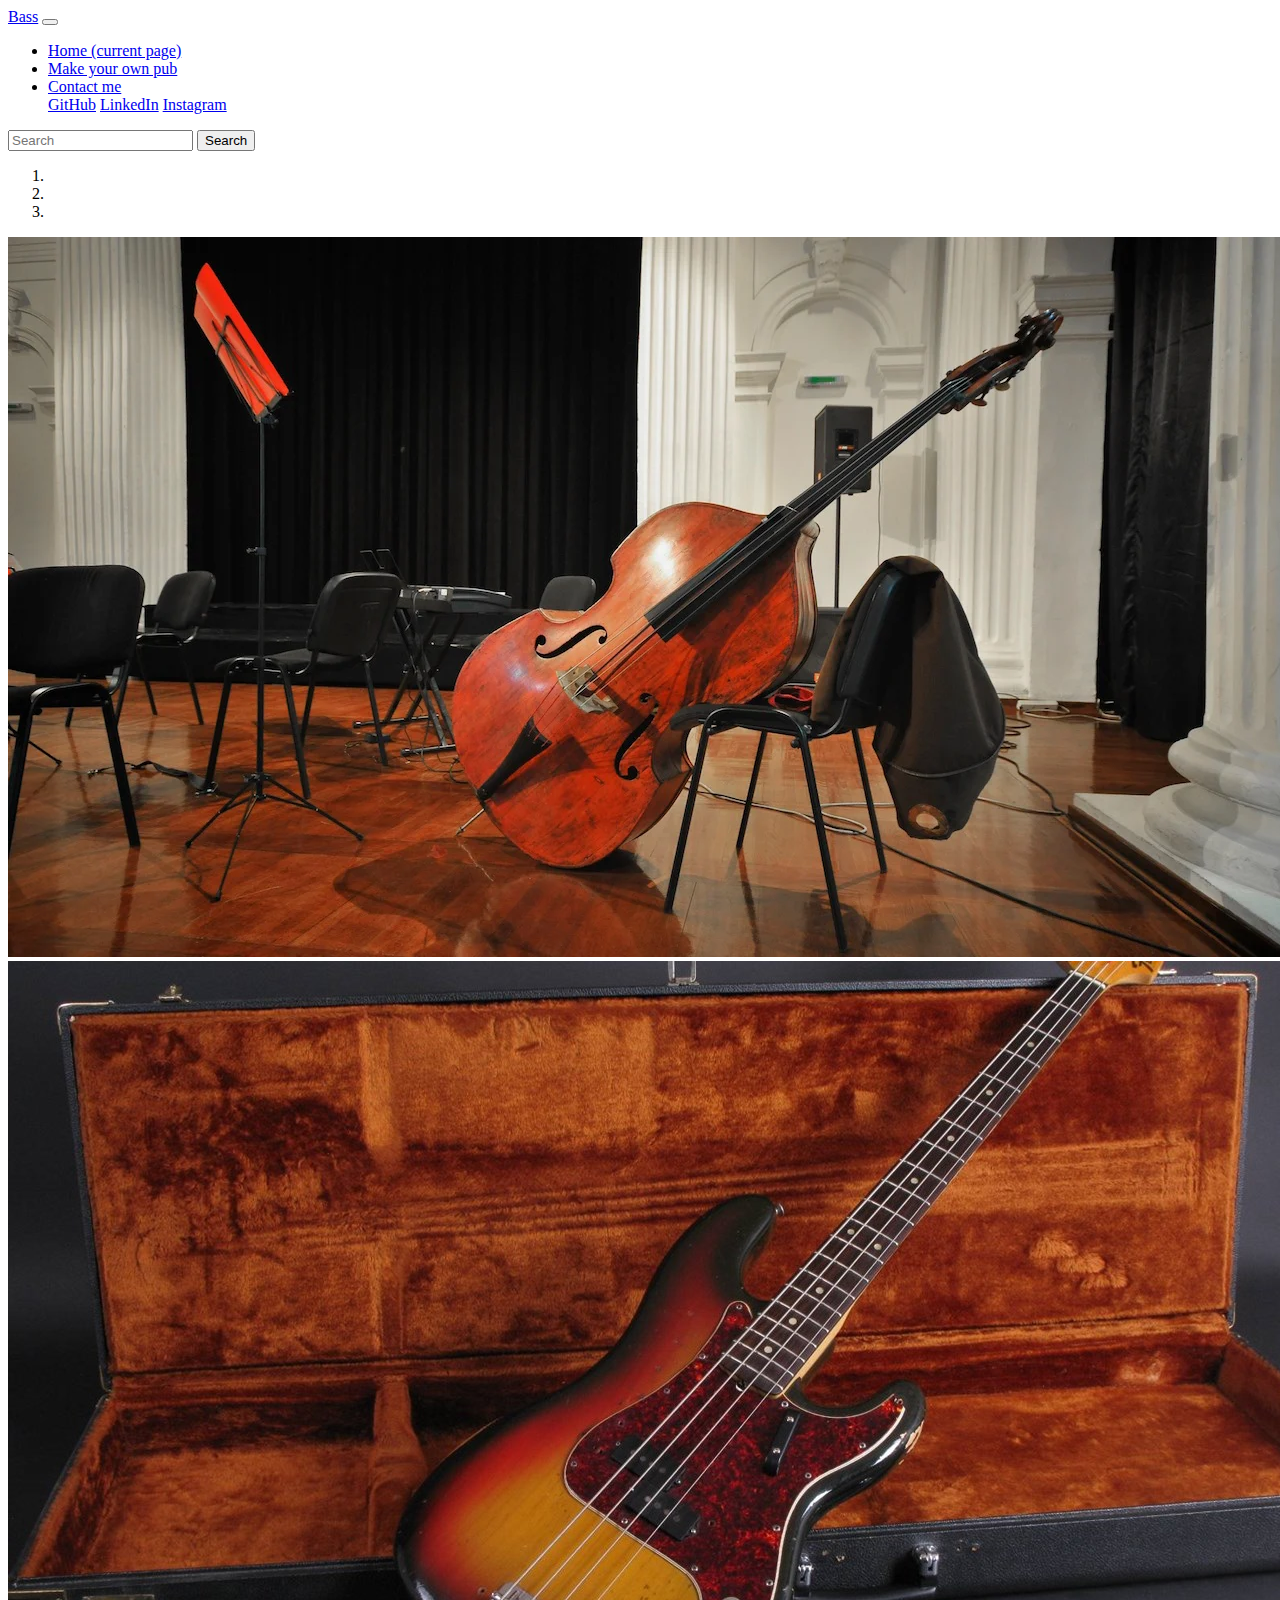
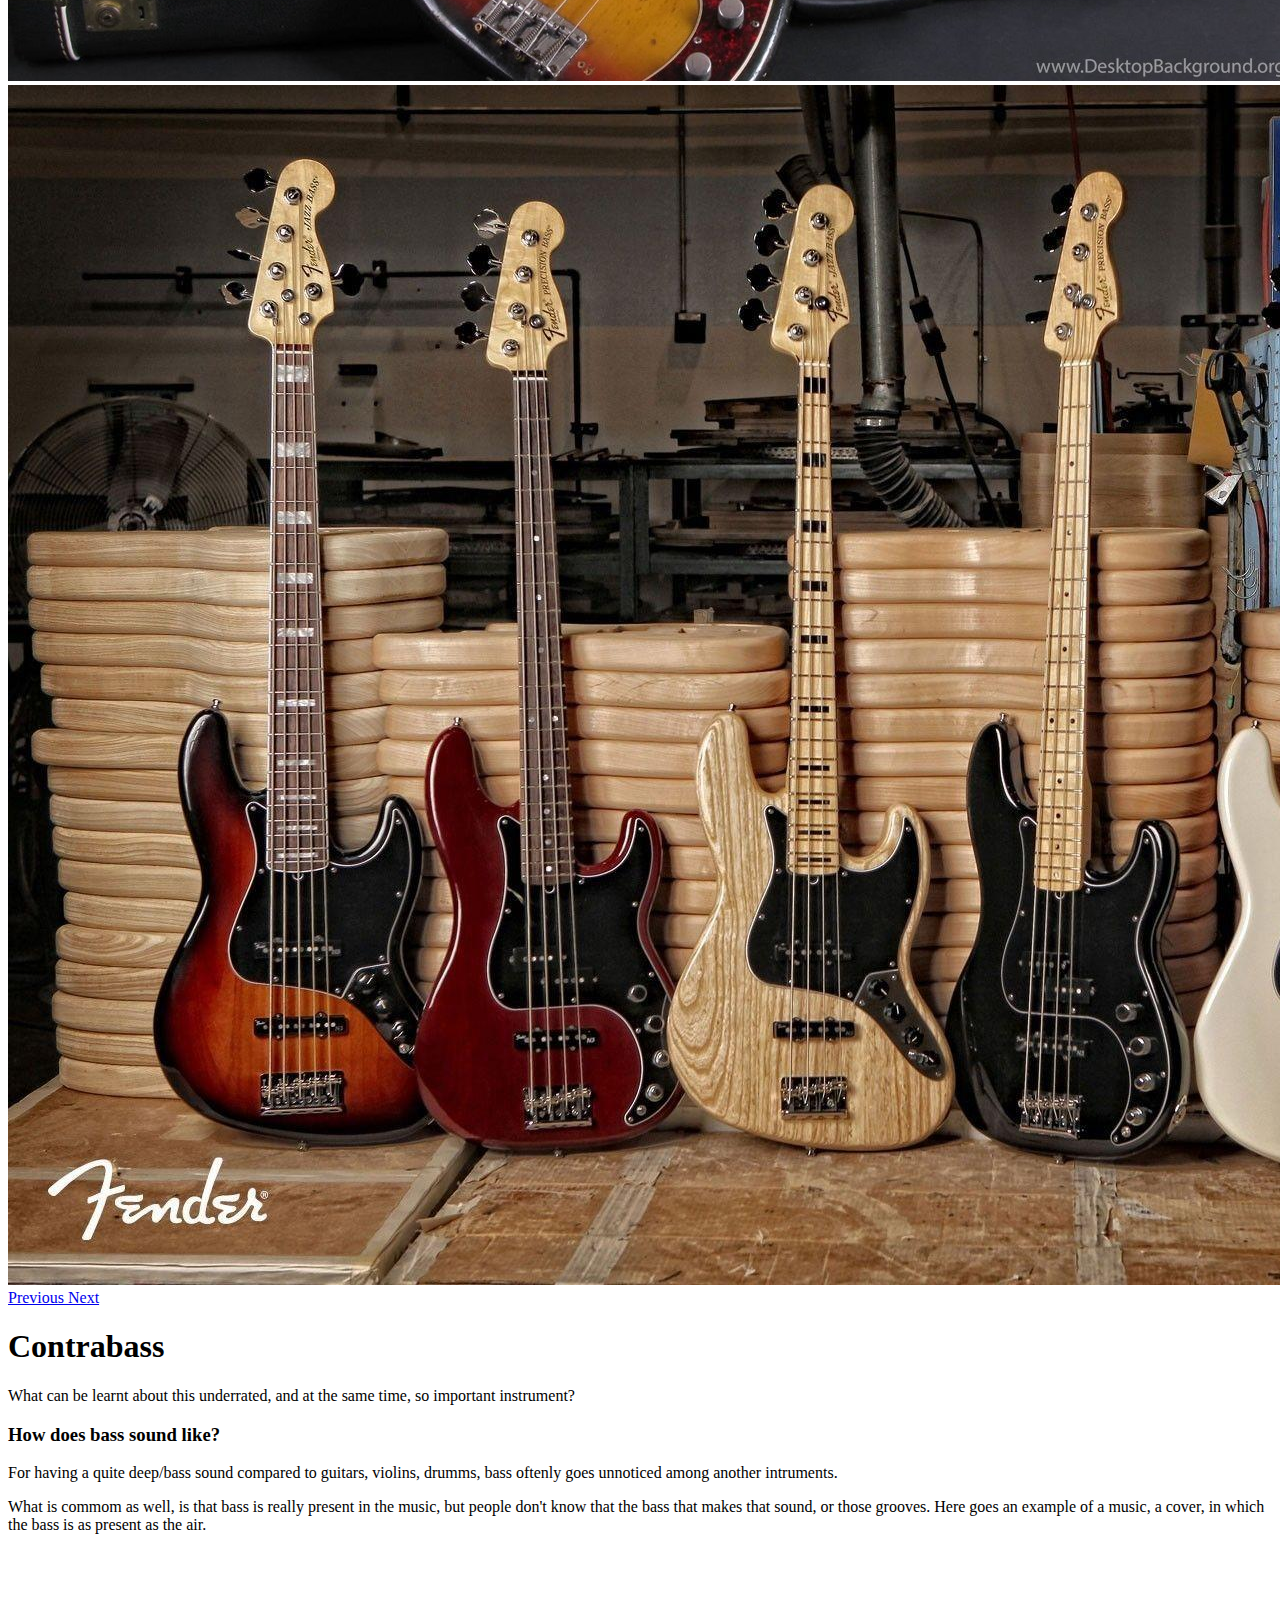
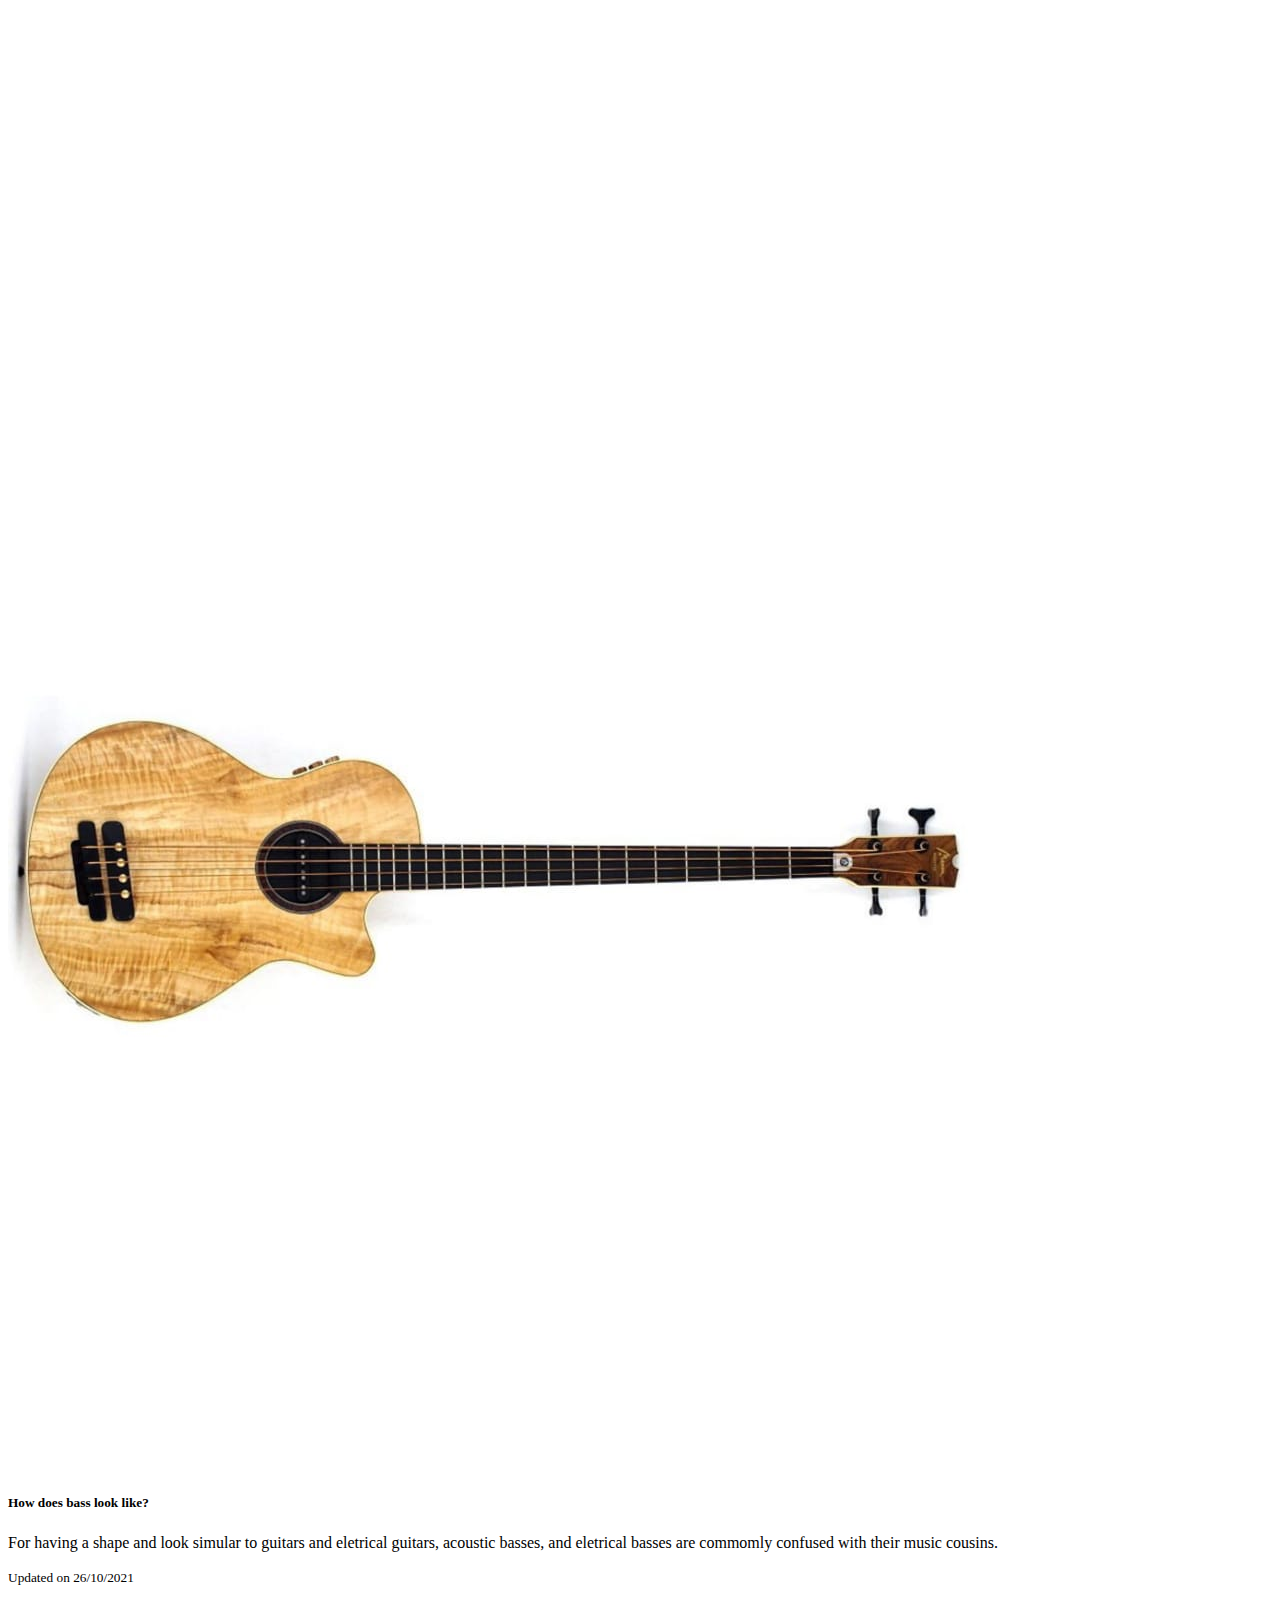
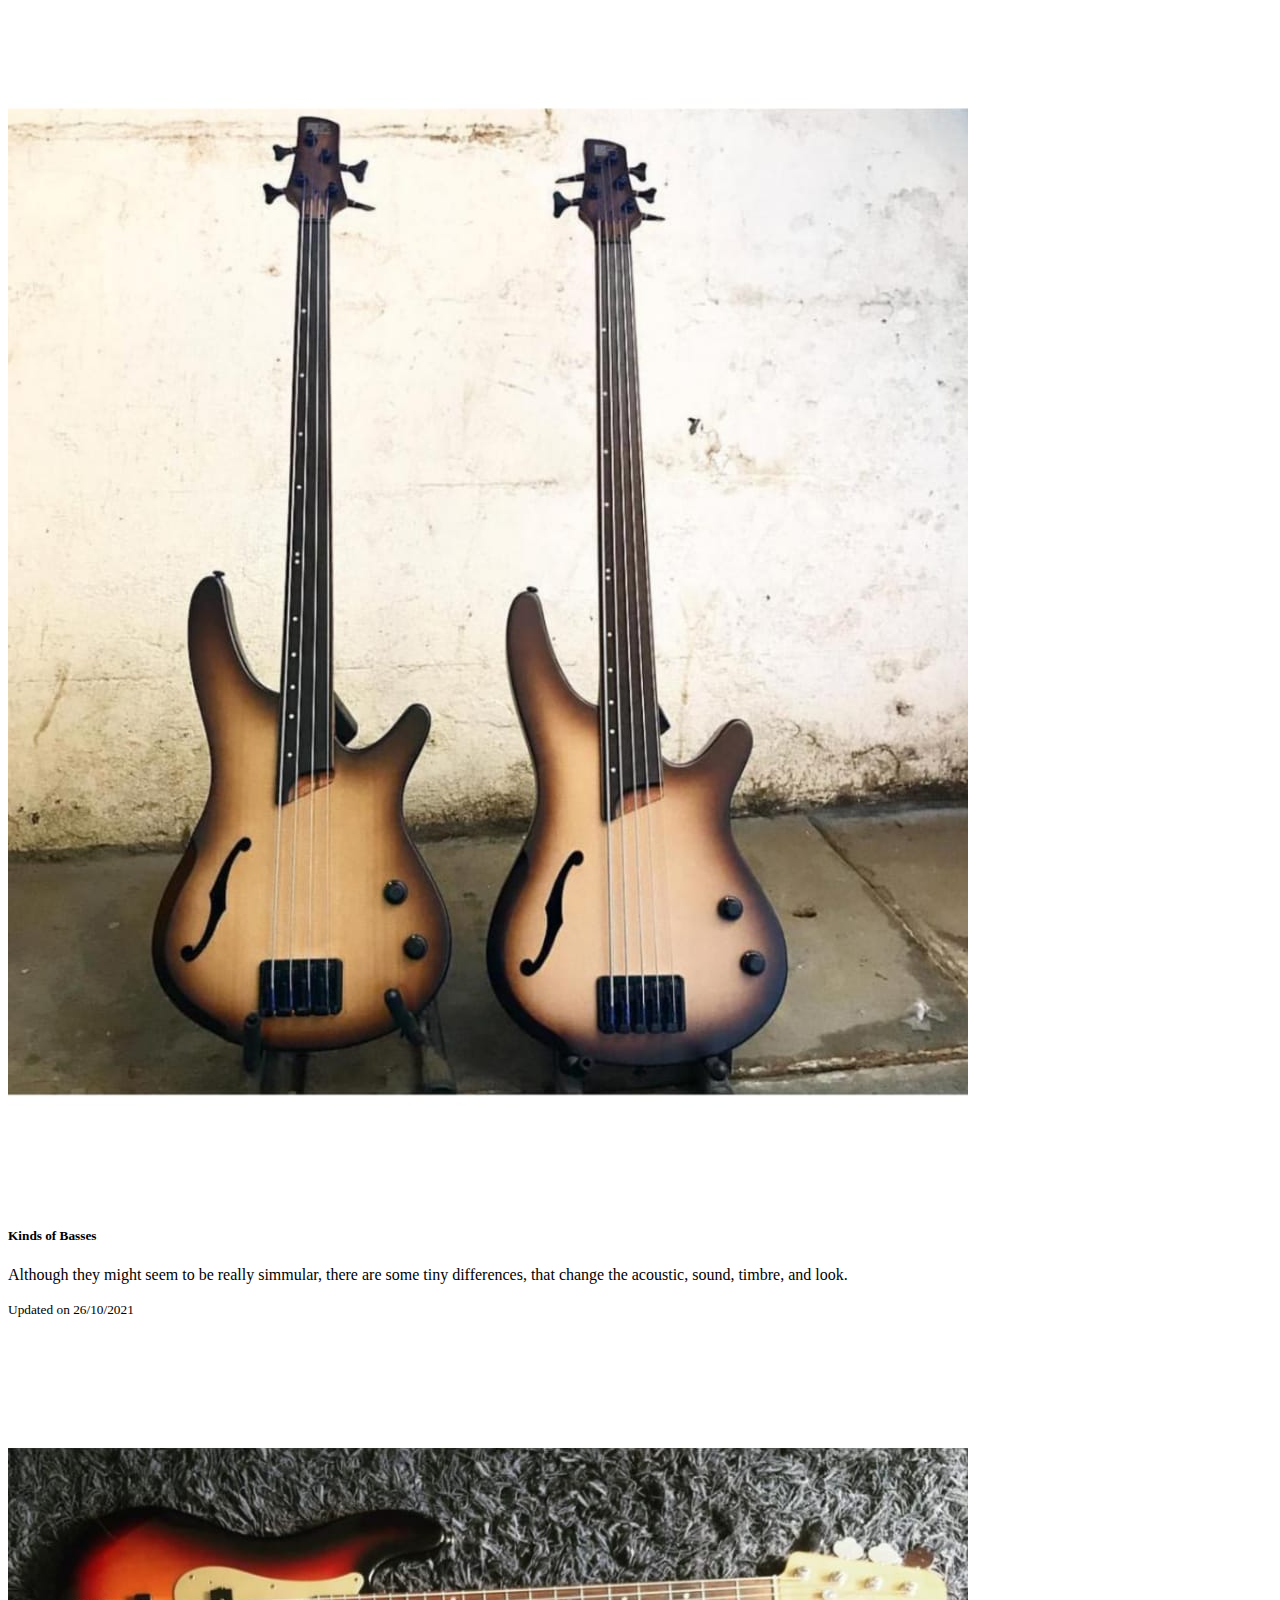
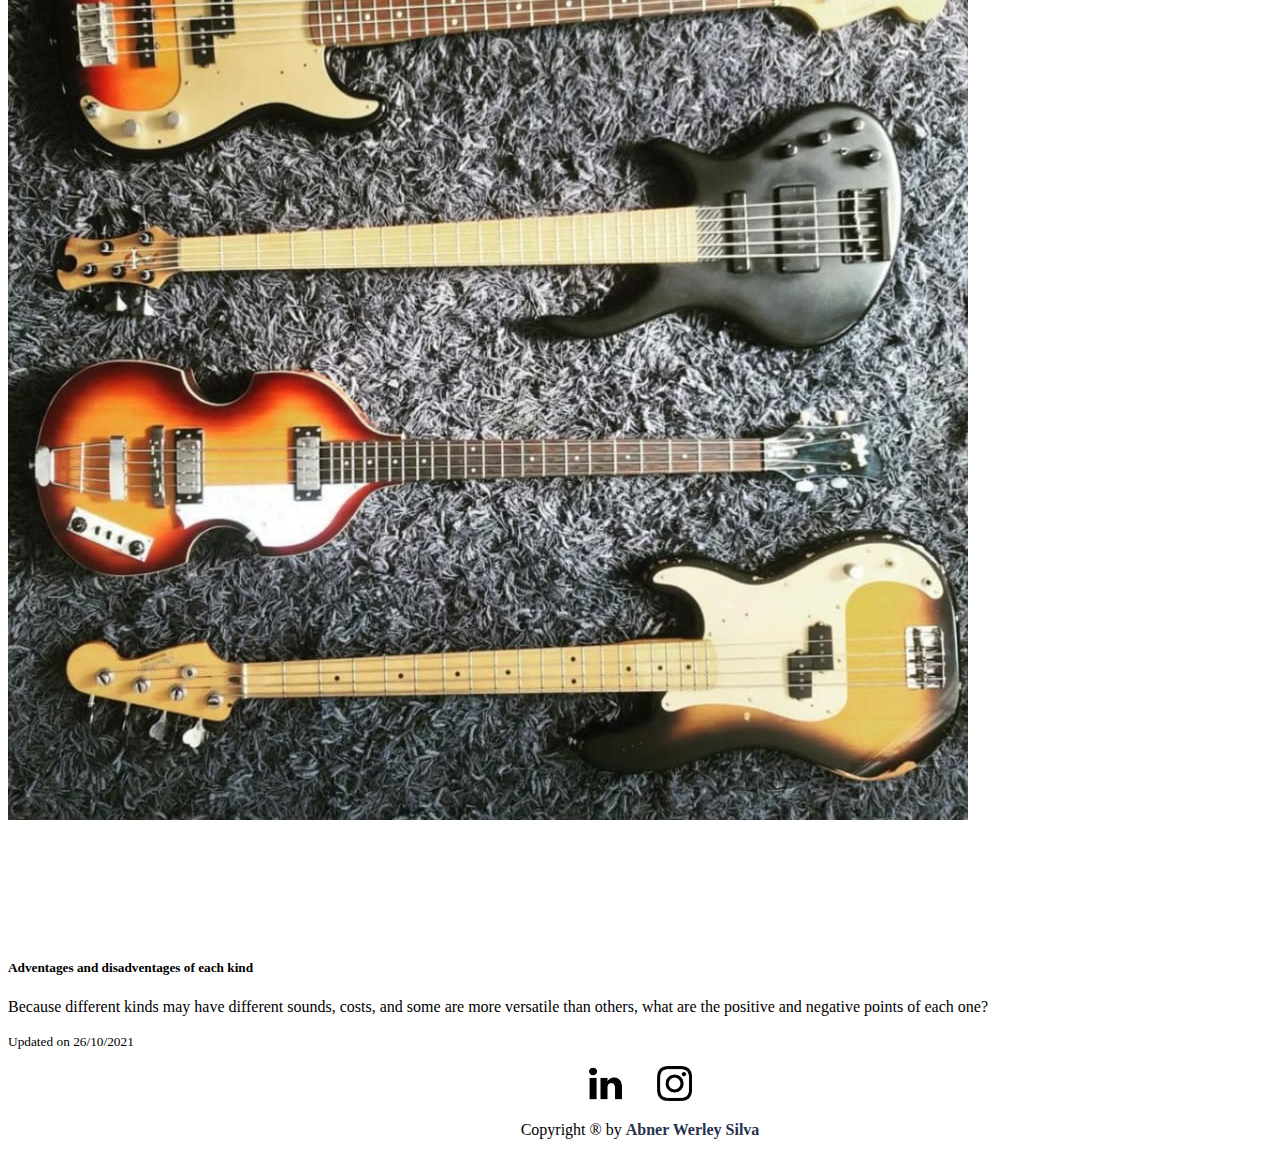
==== completePage.html @ 8d2784d9 "[Feature Abner - Task: Page configured]" ====
<!DOCTYPE html>
<html lang="pt-br">
  <head>
    <!-- Meta tags Obrigatórias -->
    <meta charset="utf-8" />
    <meta
      name="viewport"
      content="width=device-width, initial-scale=1, shrink-to-fit=no"
    />

    <!-- Bootstrap CSS -->
    <link
      rel="stylesheet"
      href="https://stackpath.bootstrapcdn.com/bootstrap/4.1.3/css/bootstrap.min.css"
      integrity="sha384-MCw98/SFnGE8fJT3GXwEOngsV7Zt27NXFoaoApmYm81iuXoPkFOJwJ8ERdknLPMO"
      crossorigin="anonymous"
    />

    <title>Bass</title>
  </head>

  <!-- body -->
  <body>

    <style>
footer {
  text-align: center;
  display: flex;
  flex-direction: column;
  align-items: center; /*it aligns the footer to the middle*/
}

footer a {
  text-decoration: none;
  color: #27334e; /*it changes the color of a string where theres an 'a'  in the footer*/
  font-weight: 700;
}

footer a img {
  margin: 0 15px;
}

.icons img {
  width: 35px;
  border: none;
  border-radius: 0;
}
    </style>
    <!-- nav -->
    <nav class="navbar navbar-expand-lg navbar-light bg-light">
      <a class="navbar-brand" href="#">Bass</a>
      <button
        class="navbar-toggler"
        type="button"
        data-toggle="collapse"
        data-target="#conteudoNavbarSuportado"
        aria-controls="conteudoNavbarSuportado"
        aria-expanded="false"
        aria-label="Alterna navegação"
      >
        <span class="navbar-toggler-icon"></span>
      </button>

      <div class="collapse navbar-collapse" id="conteudoNavbarSuportado">
        <ul class="navbar-nav mr-auto">
          <li class="nav-item active">
            <a class="nav-link" href="#"
              >Home <span class="sr-only">(current page)</span></a
            >
          </li>
          <li class="nav-item">
            <a class="nav-link" href="#">Make your own pub</a>
          </li>
          <li class="nav-item dropdown">
            <a
              class="nav-link dropdown-toggle"
              href="#"
              id="navbarDropdown"
              role="button"
              data-toggle="dropdown"
              aria-haspopup="true"
              aria-expanded="false"
            >
              Contact me
            </a>
            <div class="dropdown-menu" aria-labelledby="navbarDropdown">
              <a class="dropdown-item" href="https://github.com/abnerwerley">GitHub</a>
              <a class="dropdown-item" href="https://www.linkedin.com/in/abnerwerleysilva/">LinkedIn</a>
              <a class="dropdown-item" href="https://www.instagram.com/_abner.werley/">Instagram</a>
            </div>
          </li>
        </ul>
        <form class="form-inline my-2 my-lg-0">
          <input
            class="form-control mr-sm-2"
            type="search"
            placeholder="Search"
            aria-label="Search"
          />
          <button class="btn btn-outline-success my-2 my-sm-0" type="submit">
            Search
          </button>
        </form>
      </div>
    </nav>
    <!-- /nav -->

    <!-- carousel -->
    <div class="container">
      <div
      id="carouselExampleIndicators"
      class="carousel slide"
      data-ride="carousel"
    >
      <ol class="carousel-indicators">
        <li
          data-target="#carouselExampleIndicators"
          data-slide-to="0"
          class="active"
        ></li>
        <li data-target="#carouselExampleIndicators" data-slide-to="1"></li>
        <li data-target="#carouselExampleIndicators" data-slide-to="2"></li>
      </ol>
      <div class="carousel-inner">
        <!-- images MUST have the same dimensions -->
        <div class="carousel-item active">
          <img
            class="d-block w-100"
            src="assets/carouselImgs/Double-Bass.png"
            alt="Did you know that eletrical basses come from double bass?"
          />
        </div>
        <div class="carousel-item">
          <img
            class="d-block w-100"
            src="assets/carouselImgs/precision bass.jpg"
            alt="First kind of eletrical bass"
          />
        </div>
        <div class="carousel-item">
          <img
            class="d-block w-100"
            src="assets/carouselImgs/jazz basses.jpg"
            alt="Modern Fender's Jazz Basses"
          />
        </div>
      </div>
      <a
        class="carousel-control-prev"
        href="#carouselExampleIndicators"
        role="button"
        data-slide="prev"
      >
        <span class="carousel-control-prev-icon" aria-hidden="true"></span>
        <span class="sr-only">Previous</span>
      </a>
      <a
        class="carousel-control-next"
        href="#carouselExampleIndicators"
        role="button"
        data-slide="next"
      >
        <span class="carousel-control-next-icon" aria-hidden="true"></span>
        <span class="sr-only">Next</span>
      </a>
    </div>
    </div>
    <!-- /carousel -->

    <!-- jumbotrom -->
    <div class="row mt-5 mb-5">
      <div class="col">
        <div class="jumbotron jumbotron-fluid p-5">
          <h1 class="display-4">Contrabass</h1>
          <p class="lead">
            What can be learnt about this underrated, and at the same time, so
            important instrument?
          </p>
          <!-- <a class="btn btn-primary btn-lg" href="#" role="button">Leia mais</a> -->
        </div>
      </div>
    </div>
    <!-- /jumbotrom -->

    <div class="container">
      <!-- text and video -->
      <div class="row mt-5 mb-5">
        <div class="col-md-6">
          <h3>How does bass sound like?</h3>
          <p>
            For having a quite deep/bass sound compared to guitars, violins, drumms, bass oftenly goes unnoticed among another 
            intruments.
          </p>

          <p>
            What is commom as well, is that bass is really present in the music, but people don't know that the bass that makes that 
            sound, or those grooves.
            Here goes an example of a music, a cover, in which the bass is as present as the air. 


          </p>
        </div>

        <div class="col-md-6">
          <iframe
            width="560"
            height="315"
            src="https://www.youtube.com/embed/4ZlPtapuJNs"
            title="YouTube video player"
            frameborder="0"
            allow="accelerometer; autoplay; clipboard-write; encrypted-media; gyroscope; picture-in-picture"
            allowfullscreen
          ></iframe>
        </div>
      </div>
    <!-- /text and video -->

      <!-- cards -->
      <div class="card-group">
        <div class="card">
          <img
            class="card-img-top"
            src="assets/cardsImgs/1/WhatsApp Image 2021-10-26 at 7.02.55 PM.jpeg"
            alt="Imagem de capa do card"
          />
          <div class="card-body">
            <h5 class="card-title">How does bass look like?</h5>
            <p class="card-text">
              For having a shape and look simular to guitars and eletrical guitars, acoustic basses, and eletrical basses are commomly 
              confused with their music cousins.
            </p>
            <p class="card-text">
              <small class="text-muted">Updated on 26/10/2021</small>
            </p>
          </div>
        </div>
        <div class="card">
          <img
            class="card-img-top"
            src="assets/cardsImgs/1/WhatsApp Image 2021-10-26 at 6.25.52 PM (2).jpeg"
            alt="Imagem de capa do card"
          />
          <div class="card-body">
            <h5 class="card-title">Kinds of Basses</h5>
            <p class="card-text">
              Although they might seem to be really simmular, there are some tiny differences, that change the acoustic, sound, timbre, and look.
            </p>
            <p class="card-text">
              <small class="text-muted">Updated on 26/10/2021</small>
            </p>
          </div>
        </div>
        <div class="card">
          <img
            class="card-img-top"
            src="assets/cardsImgs/1/WhatsApp Image 2021-10-26 at 6.25.53 PM.jpeg"
            alt="Imagem de capa do card"
          />
          <div class="card-body">
            <h5 class="card-title">Adventages and disadventages of each kind</h5>
            <p class="card-text">
              Because different kinds may have different sounds, costs, and some are more versatile than others, what are the positive and negative points of each one?
            </p>
            <p class="card-text">
              <small class="text-muted">Updated on 26/10/2021</small>
            </p>
          </div>
        </div>
      </div>
      <!-- /cards -->
    
    <!-- footer -->
    <footer>
        <div class="row d-flex justify-content-center 12vh">
            <div class="col-md-12">
                <div class="icons">
                    <a href="https://www.linkedin.com/in/abnerwerleysilva/" target="blank">
                      <img src="assets/footerImgs/linkedin.png" alt="LinkedIn's logo" />
                    </a>
            
                    <a href="https://www.instagram.com/_abner.werley">
                      <img src="assets/footerImgs/instagram.png" alt="instagram's logo" />
                    </a>
                    <p>Copyright ® by 
                      <a
                      href="https://github.com/abnerwerley"
                      target="blank" class="navHover">Abner Werley Silva
                      
                    </p>
                    
                  </div>
            </div>
        </div>
        
      </footer>
    </div>
    <!-- footer -->

    <!-- jQuery first, then Popper.js, and then Bootstrap JS -->
    <script
      src="https://code.jquery.com/jquery-3.3.1.slim.min.js"
      integrity="sha384-q8i/X+965DzO0rT7abK41JStQIAqVgRVzpbzo5smXKp4YfRvH+8abtTE1Pi6jizo"
      crossorigin="anonymous"
    ></script>
    <script
      src="https://cdnjs.cloudflare.com/ajax/libs/popper.js/1.14.3/umd/popper.min.js"
      integrity="sha384-ZMP7rVo3mIykV+2+9J3UJ46jBk0WLaUAdn689aCwoqbBJiSnjAK/l8WvCWPIPm49"
      crossorigin="anonymous"
    ></script>
    <script
      src="https://stackpath.bootstrapcdn.com/bootstrap/4.1.3/js/bootstrap.min.js"
      integrity="sha384-ChfqqxuZUCnJSK3+MXmPNIyE6ZbWh2IMqE241rYiqJxyMiZ6OW/JmZQ5stwEULTy"
      crossorigin="anonymous"
    ></script>
  </body>
  <!-- /body -->
</html>
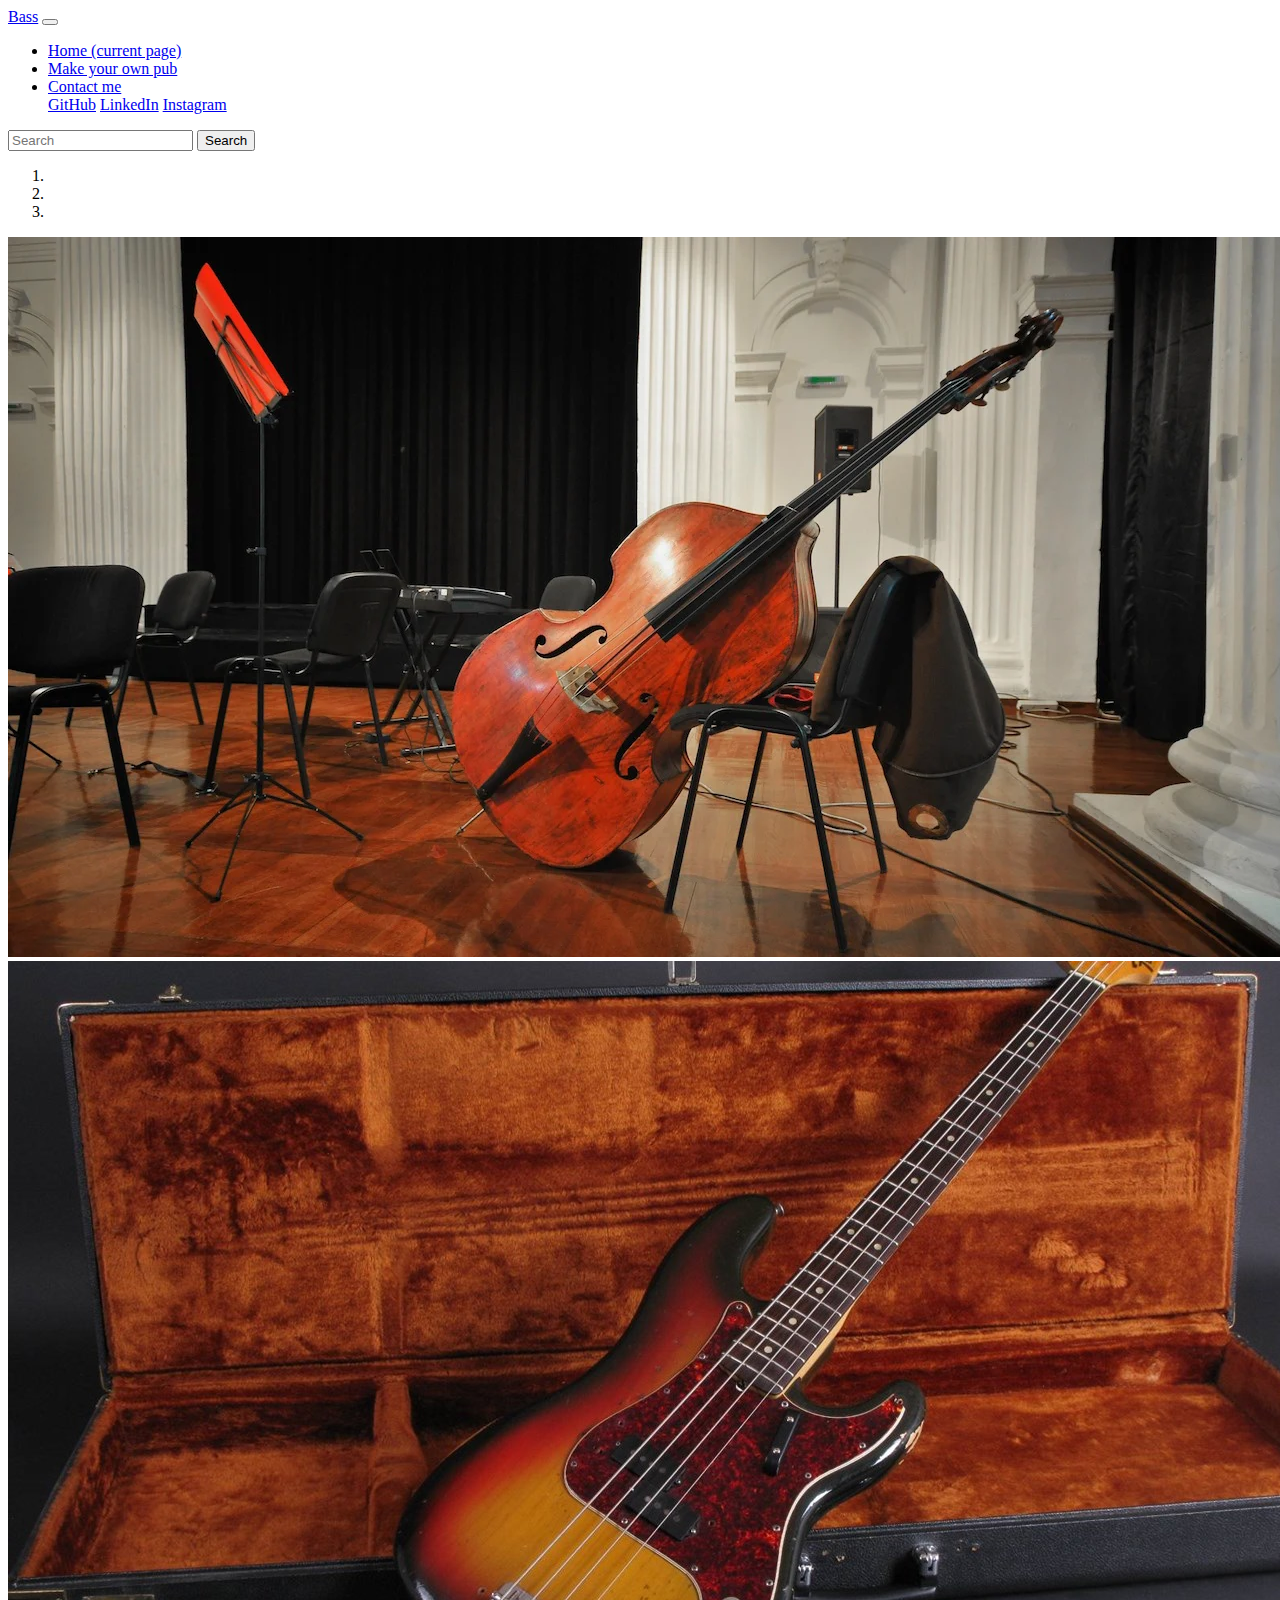
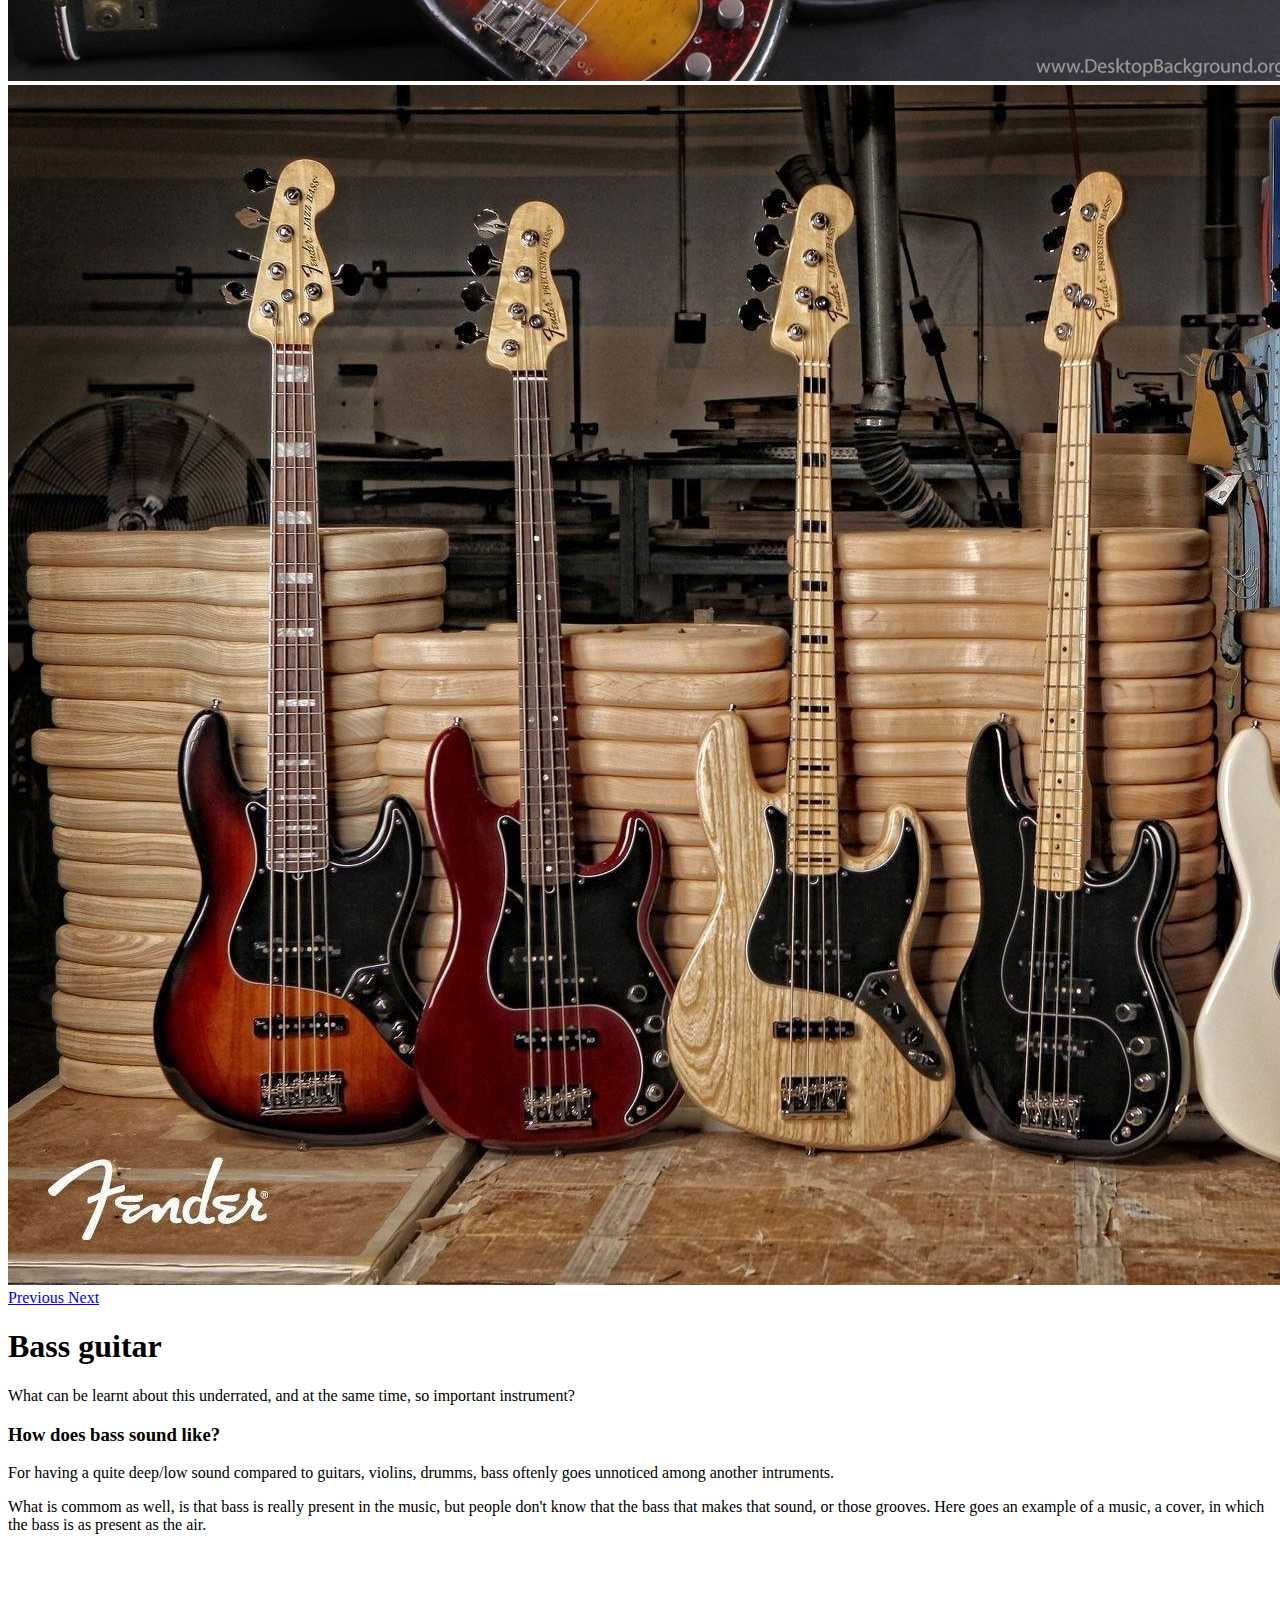
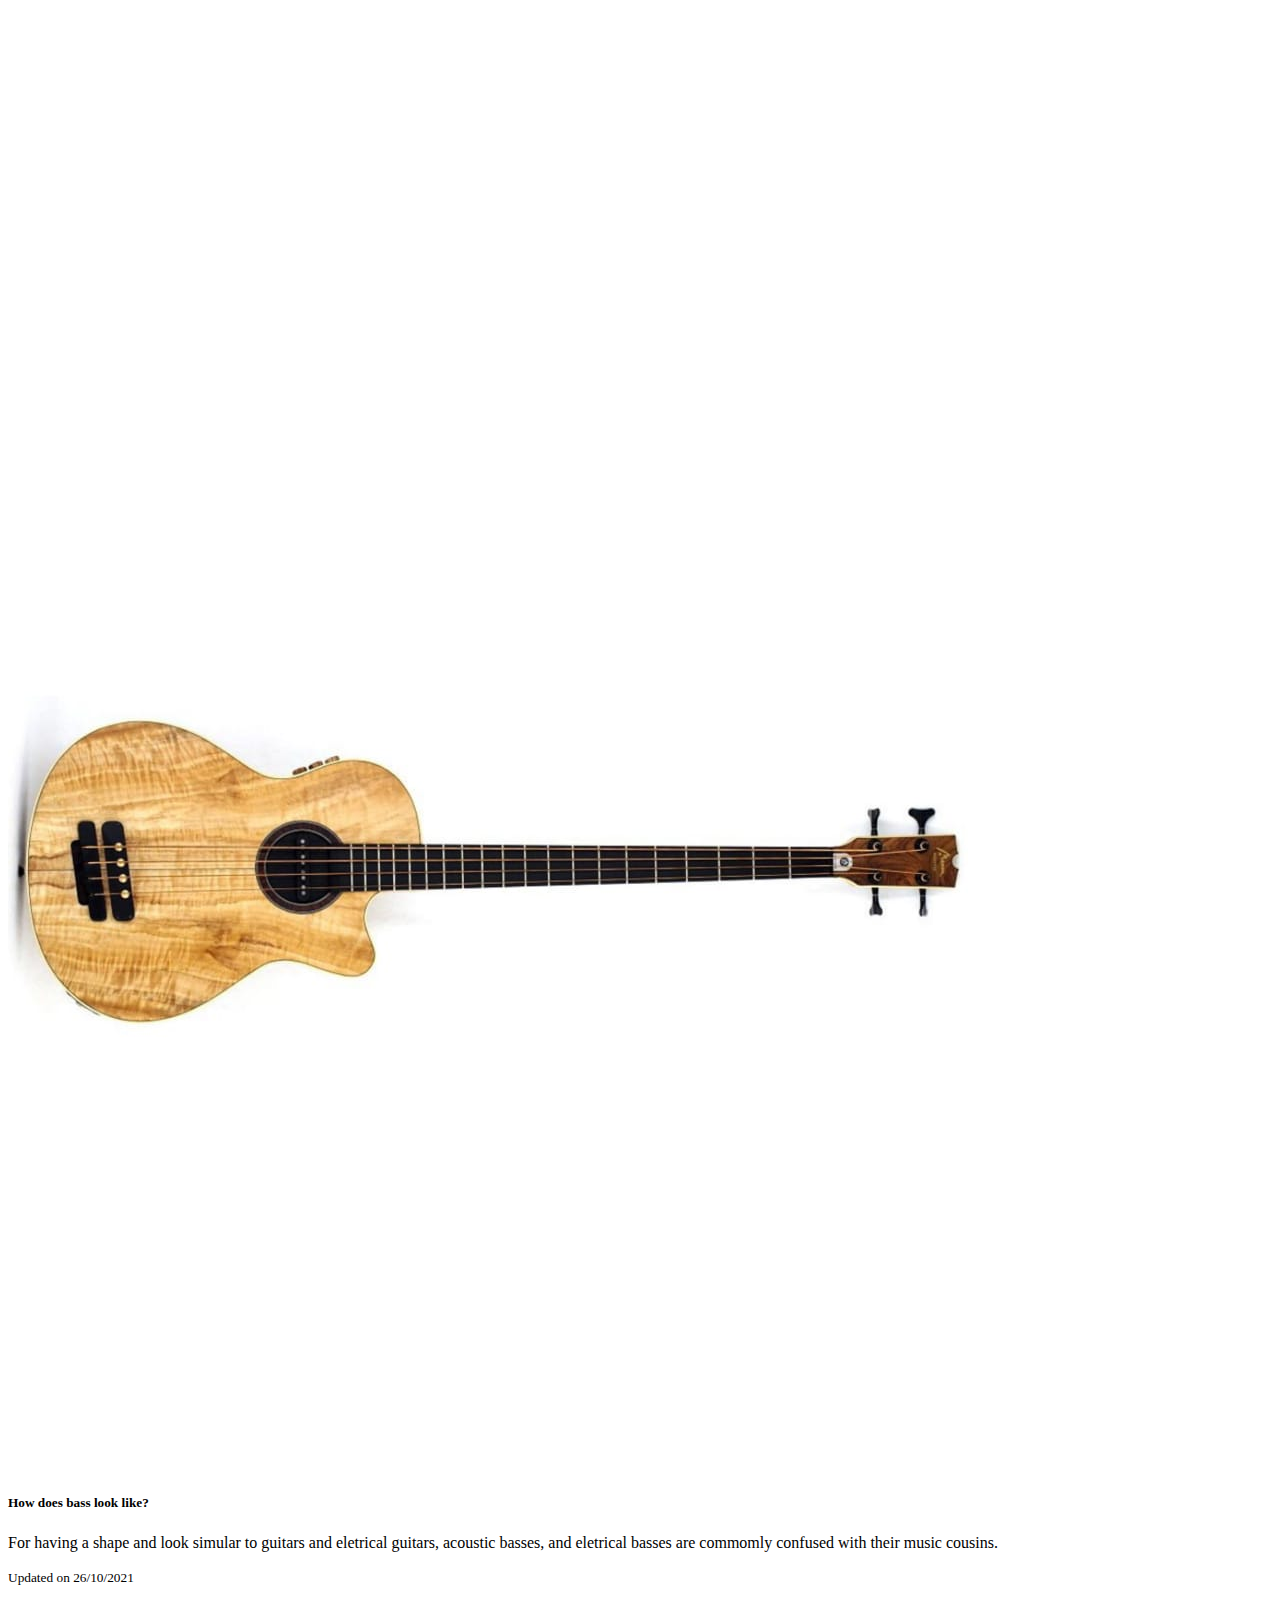
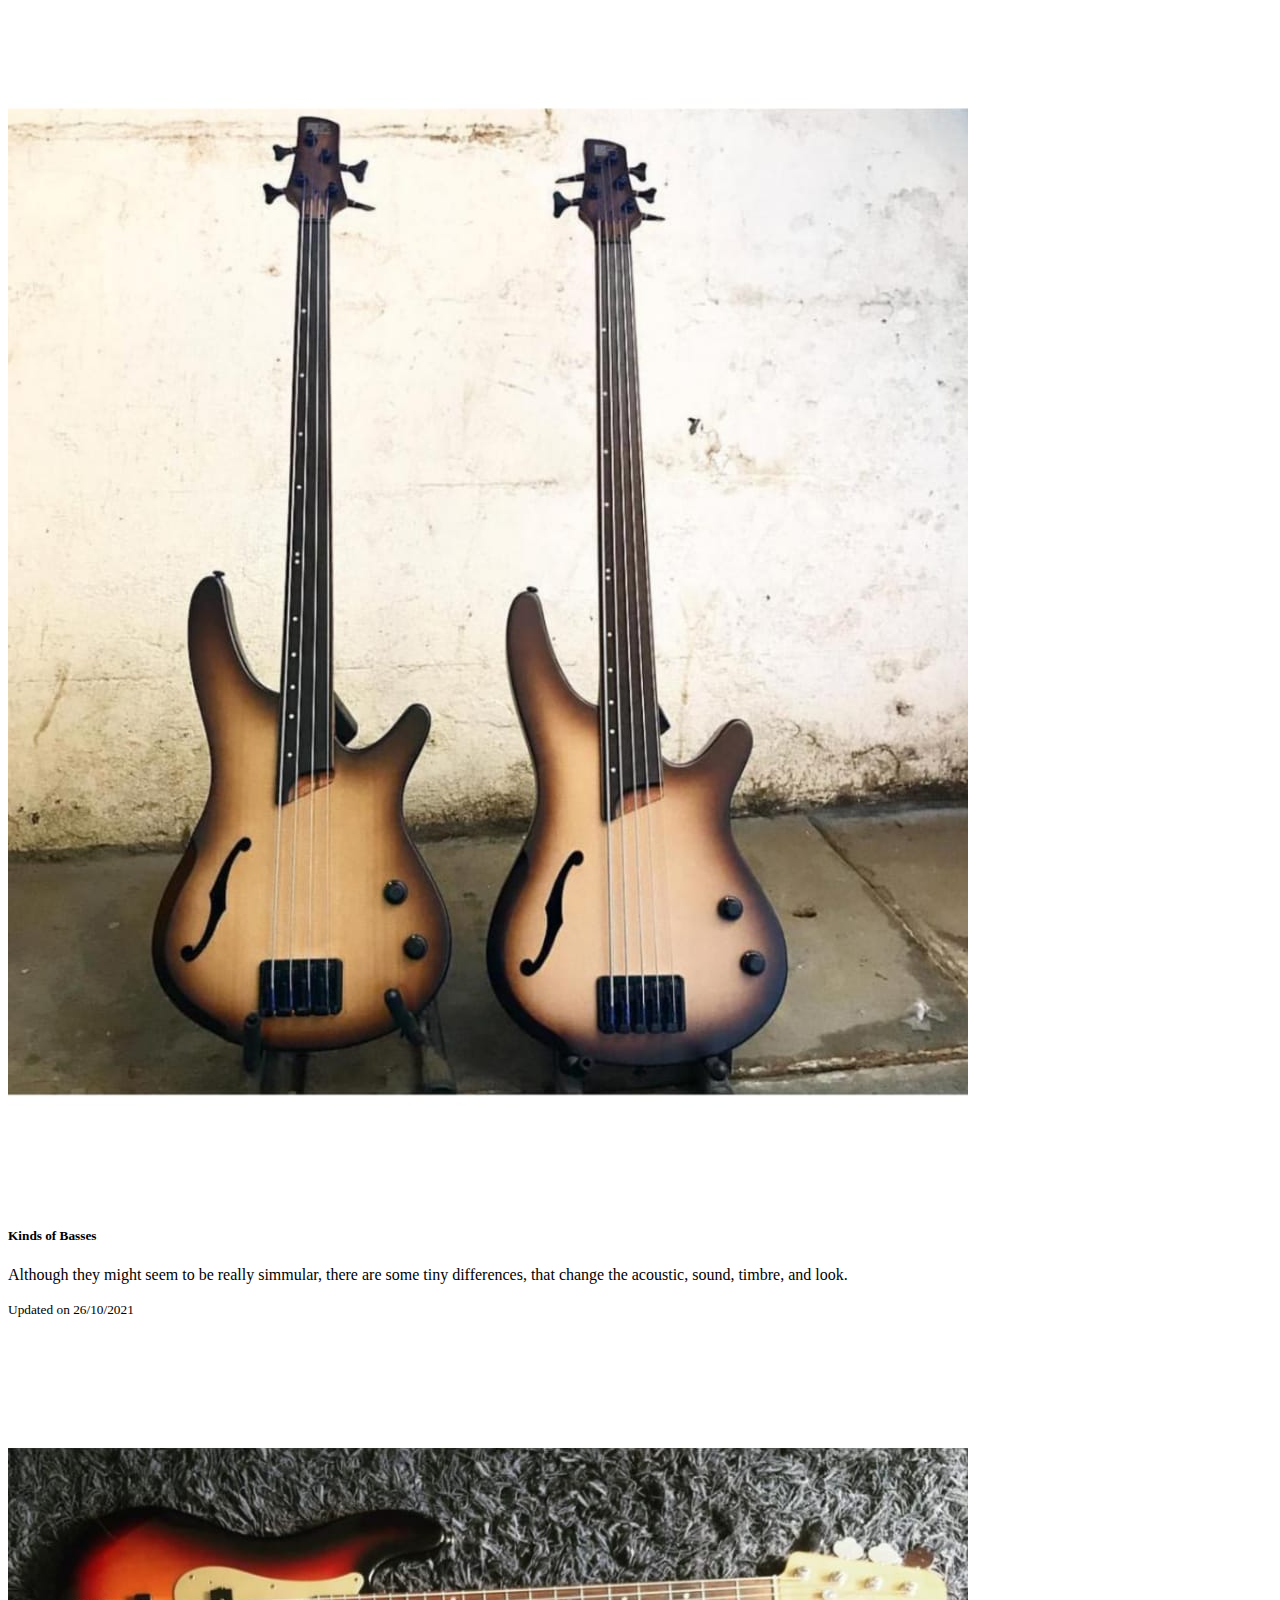
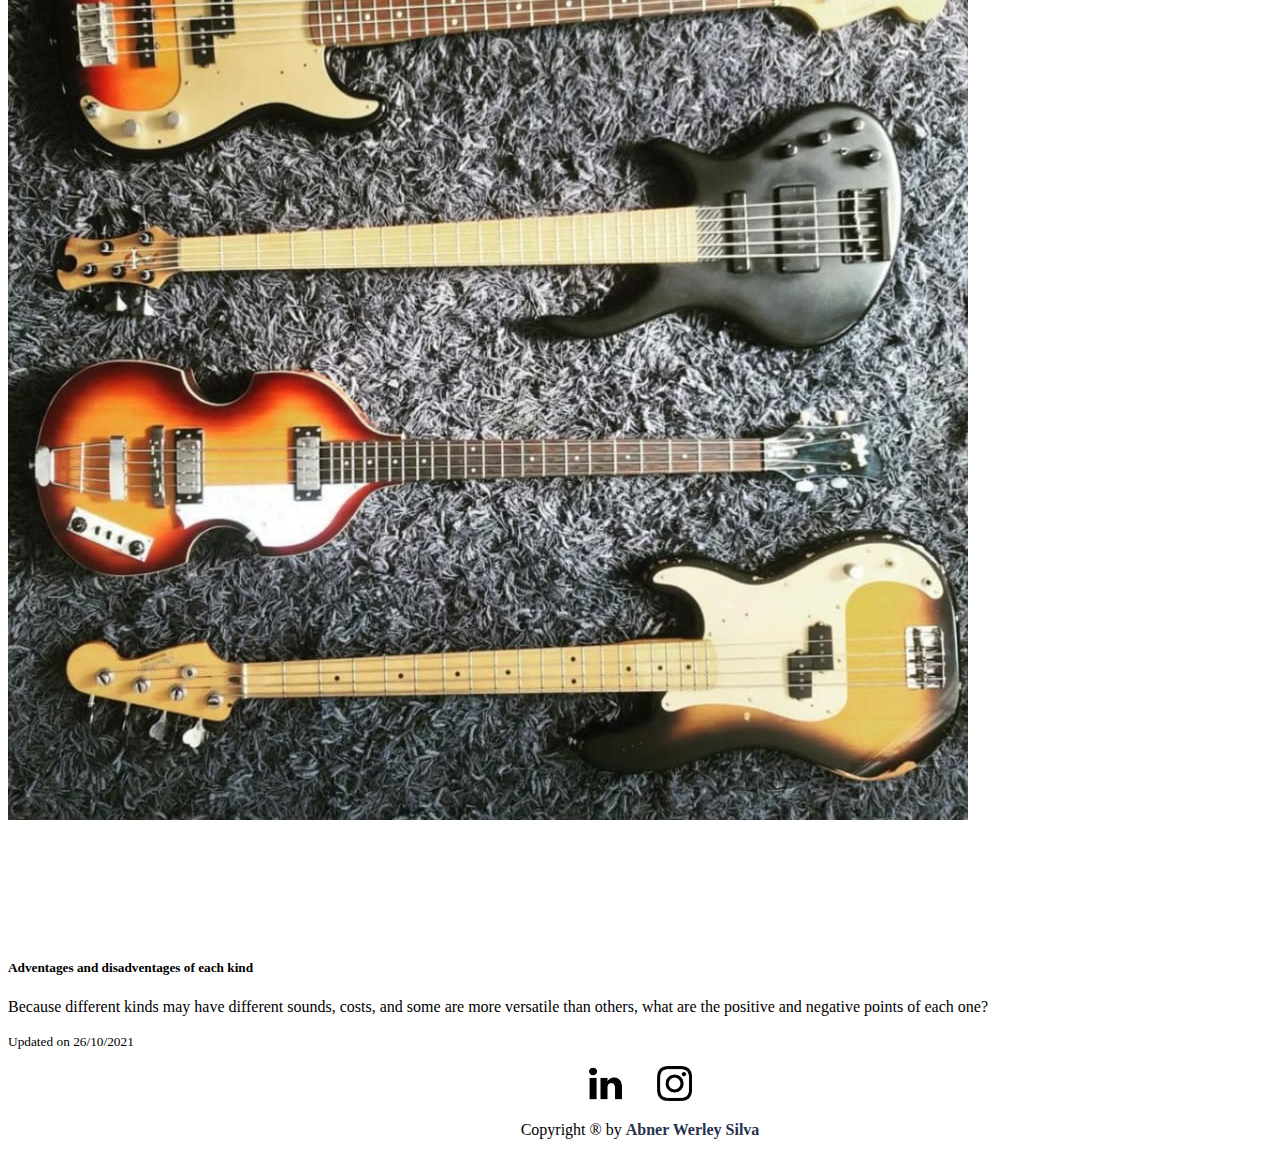
==== commit 758ae6b9: "[Feature Abner - Task: Changes in class text and video, and in jumbotrom]" ====
--- a/completePage.html
+++ b/completePage.html
@@ -46,6 +46,7 @@
   border-radius: 0;
 }
     </style>
+
     <!-- nav -->
     <nav class="navbar navbar-expand-lg navbar-light bg-light">
       <a class="navbar-brand" href="#">Bass</a>
@@ -171,7 +172,7 @@
     <div class="row mt-5 mb-5">
       <div class="col">
         <div class="jumbotron jumbotron-fluid p-5">
-          <h1 class="display-4">Contrabass</h1>
+          <h1 class="display-4">Bass guitar</h1>
           <p class="lead">
             What can be learnt about this underrated, and at the same time, so
             important instrument?
@@ -188,7 +189,7 @@
         <div class="col-md-6">
           <h3>How does bass sound like?</h3>
           <p>
-            For having a quite deep/bass sound compared to guitars, violins, drumms, bass oftenly goes unnoticed among another 
+            For having a quite deep/low sound compared to guitars, violins, drumms, bass oftenly goes unnoticed among another 
             intruments.
           </p>
 
